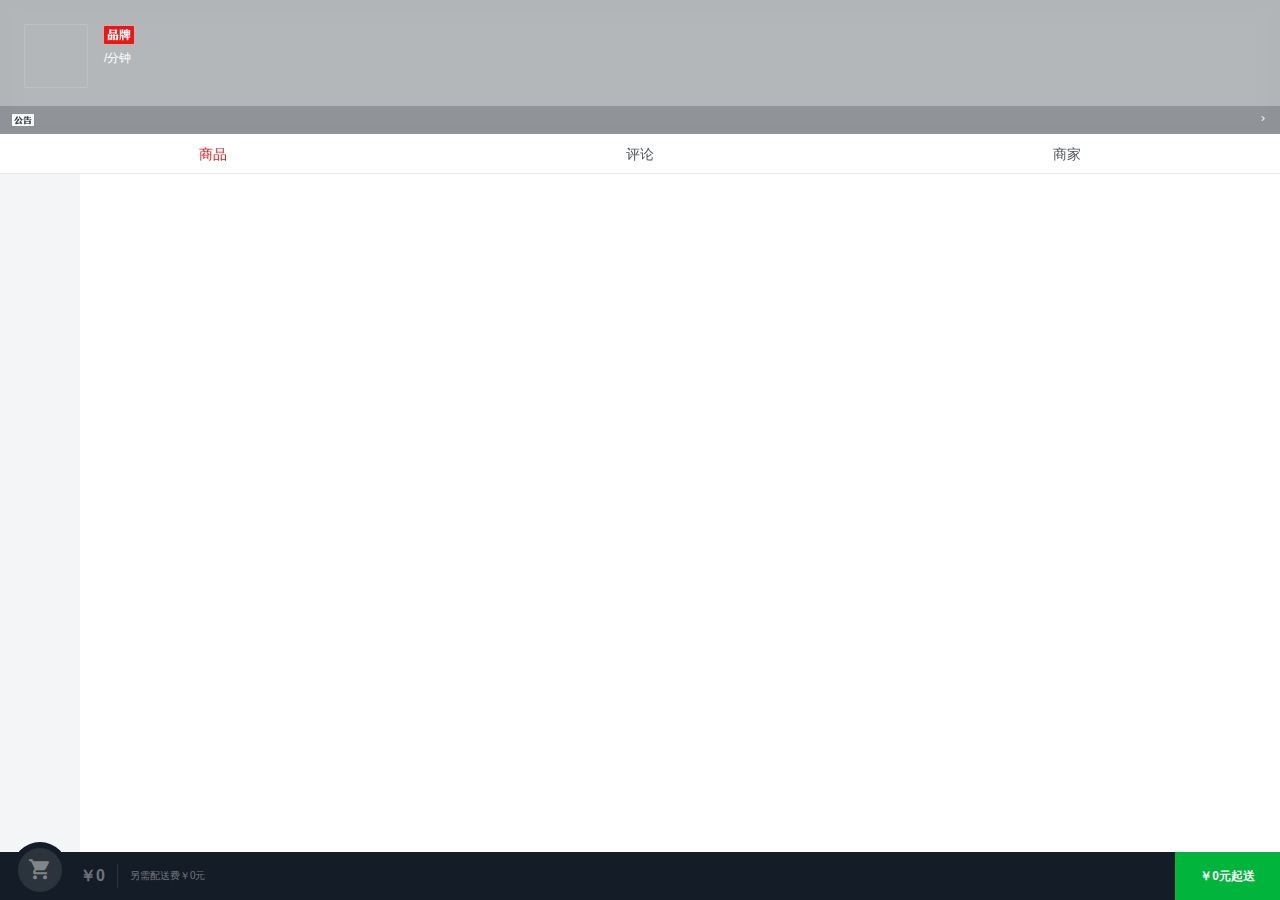
==== index.html @ 5f0ce9f0 "上传饿了么静态网页" ====
<!DOCTYPE html><html><head><meta charset=utf-8><meta name=viewport content="width=device-width,initial-scale=1,maximum-scale=1,user-scalable=no"><title>sell</title><link rel=stylesheet href=static/css/reset.css><link href=/static/css/app.a738f30b6c722d8bca5cfac1a01e0d08.css rel=stylesheet></head><body><div id=app></div><script type=text/javascript src=/static/js/manifest.2ae2e69a05c33dfc65f8.js></script><script type=text/javascript src=/static/js/vendor.30441c5d8077fcf97914.js></script><script type=text/javascript src=/static/js/app.d3d80b2832da2c13561b.js></script></body></html>
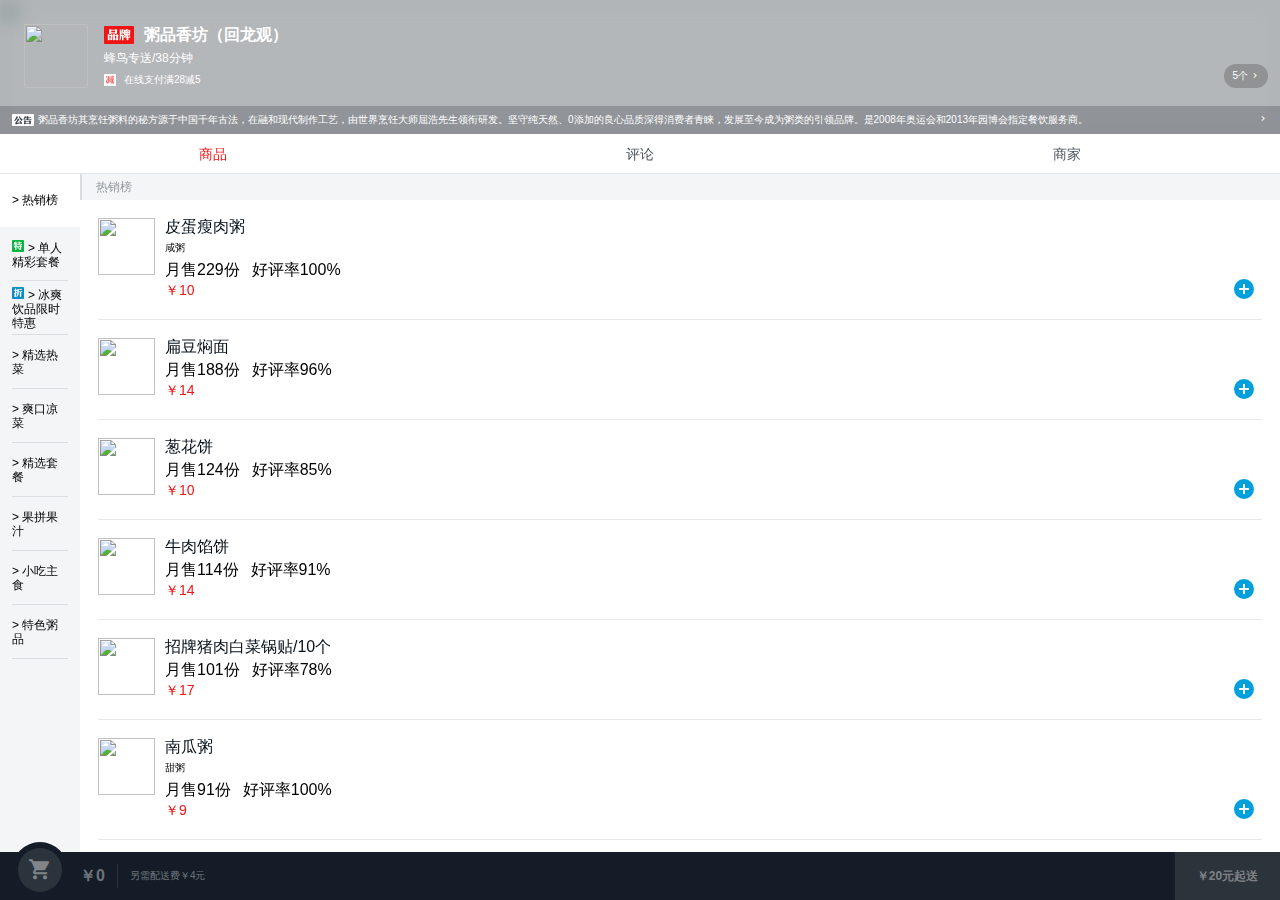
==== commit c7df1723: "重新提交" ====
--- a/index.html
+++ b/index.html
@@ -1 +1 @@
-<!DOCTYPE html><html><head><meta charset=utf-8><meta name=viewport content="width=device-width,initial-scale=1,maximum-scale=1,user-scalable=no"><title>sell</title><link rel=stylesheet href=static/css/reset.css><link href=/static/css/app.a738f30b6c722d8bca5cfac1a01e0d08.css rel=stylesheet></head><body><div id=app></div><script type=text/javascript src=/static/js/manifest.2ae2e69a05c33dfc65f8.js></script><script type=text/javascript src=/static/js/vendor.30441c5d8077fcf97914.js></script><script type=text/javascript src=/static/js/app.d3d80b2832da2c13561b.js></script></body></html>+<!DOCTYPE html><html><head><meta charset=utf-8><meta name=viewport content="width=device-width,initial-scale=1,maximum-scale=1,user-scalable=no"><title>sell</title><link rel=stylesheet href=static/css/reset.css><link href=./static/css/app.a738f30b6c722d8bca5cfac1a01e0d08.css rel=stylesheet></head><body><div id=app></div><script type=text/javascript src=./static/js/manifest.3ad1d5771e9b13dbdad2.js></script><script type=text/javascript src=./static/js/vendor.30441c5d8077fcf97914.js></script><script type=text/javascript src=./static/js/app.8e747f5b302d42cb922a.js></script></body></html>